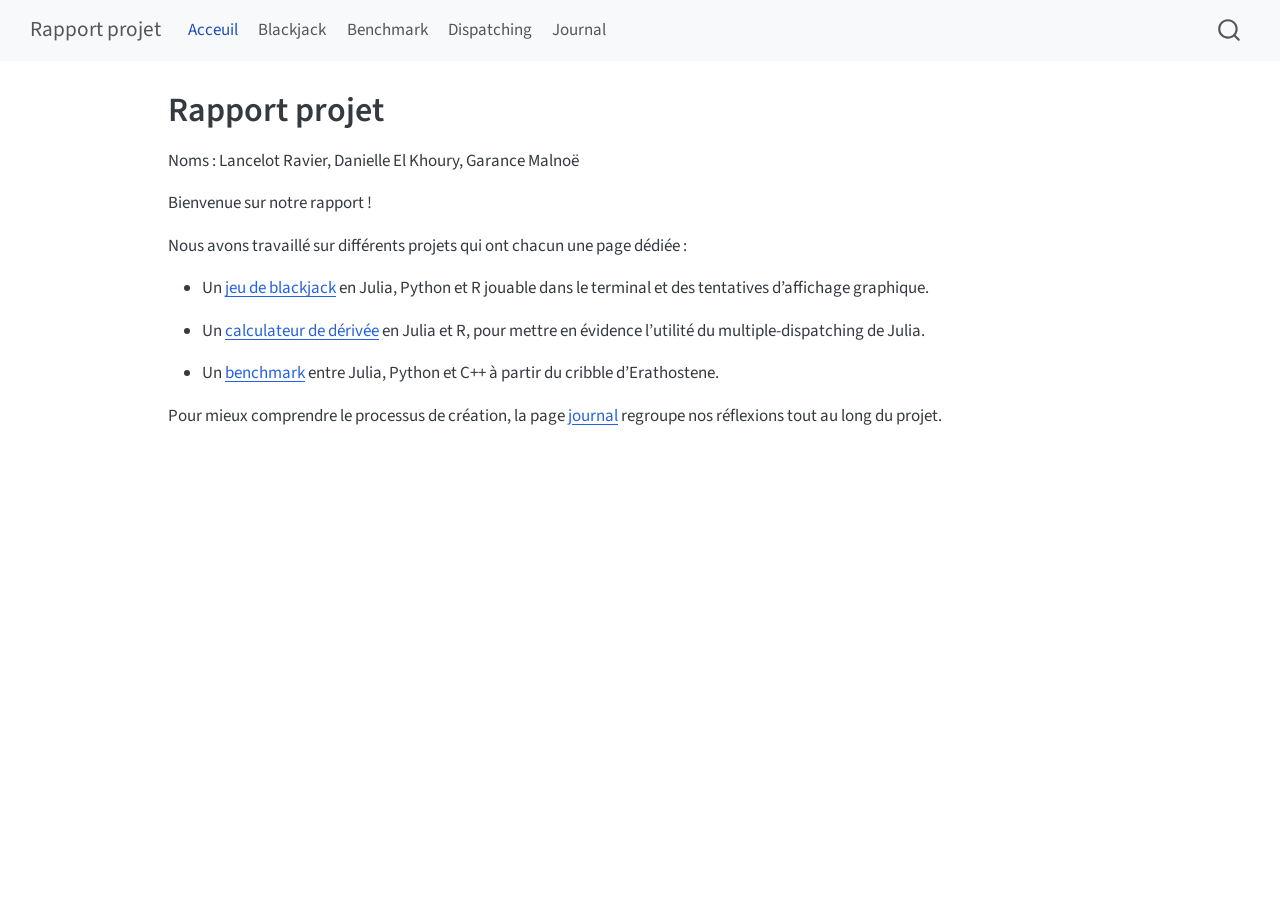
==== src/Rapport/docs/index.html @ 876a1a32 "importation de tout" ====
<!DOCTYPE html>
<html xmlns="http://www.w3.org/1999/xhtml" lang="en" xml:lang="en"><head>

<meta charset="utf-8">
<meta name="generator" content="quarto-1.5.57">

<meta name="viewport" content="width=device-width, initial-scale=1.0, user-scalable=yes">


<title>Rapport projet</title>
<style>
code{white-space: pre-wrap;}
span.smallcaps{font-variant: small-caps;}
div.columns{display: flex; gap: min(4vw, 1.5em);}
div.column{flex: auto; overflow-x: auto;}
div.hanging-indent{margin-left: 1.5em; text-indent: -1.5em;}
ul.task-list{list-style: none;}
ul.task-list li input[type="checkbox"] {
  width: 0.8em;
  margin: 0 0.8em 0.2em -1em; /* quarto-specific, see https://github.com/quarto-dev/quarto-cli/issues/4556 */ 
  vertical-align: middle;
}
</style>


<script src="site_libs/quarto-nav/quarto-nav.js"></script>
<script src="site_libs/quarto-nav/headroom.min.js"></script>
<script src="site_libs/clipboard/clipboard.min.js"></script>
<script src="site_libs/quarto-search/autocomplete.umd.js"></script>
<script src="site_libs/quarto-search/fuse.min.js"></script>
<script src="site_libs/quarto-search/quarto-search.js"></script>
<meta name="quarto:offset" content="./">
<script src="site_libs/quarto-html/quarto.js"></script>
<script src="site_libs/quarto-html/popper.min.js"></script>
<script src="site_libs/quarto-html/tippy.umd.min.js"></script>
<script src="site_libs/quarto-html/anchor.min.js"></script>
<link href="site_libs/quarto-html/tippy.css" rel="stylesheet">
<link href="site_libs/quarto-html/quarto-syntax-highlighting.css" rel="stylesheet" id="quarto-text-highlighting-styles">
<script src="site_libs/bootstrap/bootstrap.min.js"></script>
<link href="site_libs/bootstrap/bootstrap-icons.css" rel="stylesheet">
<link href="site_libs/bootstrap/bootstrap.min.css" rel="stylesheet" id="quarto-bootstrap" data-mode="light">
<script id="quarto-search-options" type="application/json">{
  "location": "navbar",
  "copy-button": false,
  "collapse-after": 3,
  "panel-placement": "end",
  "type": "overlay",
  "limit": 50,
  "keyboard-shortcut": [
    "f",
    "/",
    "s"
  ],
  "show-item-context": false,
  "language": {
    "search-no-results-text": "No results",
    "search-matching-documents-text": "matching documents",
    "search-copy-link-title": "Copy link to search",
    "search-hide-matches-text": "Hide additional matches",
    "search-more-match-text": "more match in this document",
    "search-more-matches-text": "more matches in this document",
    "search-clear-button-title": "Clear",
    "search-text-placeholder": "",
    "search-detached-cancel-button-title": "Cancel",
    "search-submit-button-title": "Submit",
    "search-label": "Search"
  }
}</script>


<link rel="stylesheet" href="styles.css">
</head>

<body class="nav-fixed">

<div id="quarto-search-results"></div>
  <header id="quarto-header" class="headroom fixed-top">
    <nav class="navbar navbar-expand-lg " data-bs-theme="dark">
      <div class="navbar-container container-fluid">
      <div class="navbar-brand-container mx-auto">
    <a class="navbar-brand" href="./index.html">
    <span class="navbar-title">Rapport projet</span>
    </a>
  </div>
            <div id="quarto-search" class="" title="Search"></div>
          <button class="navbar-toggler" type="button" data-bs-toggle="collapse" data-bs-target="#navbarCollapse" aria-controls="navbarCollapse" role="menu" aria-expanded="false" aria-label="Toggle navigation" onclick="if (window.quartoToggleHeadroom) { window.quartoToggleHeadroom(); }">
  <span class="navbar-toggler-icon"></span>
</button>
          <div class="collapse navbar-collapse" id="navbarCollapse">
            <ul class="navbar-nav navbar-nav-scroll me-auto">
  <li class="nav-item">
    <a class="nav-link active" href="./index.html" aria-current="page"> 
<span class="menu-text">Acceuil</span></a>
  </li>  
  <li class="nav-item">
    <a class="nav-link" href="./blackjack.html"> 
<span class="menu-text">Blackjack</span></a>
  </li>  
  <li class="nav-item">
    <a class="nav-link" href="./benchmark.html"> 
<span class="menu-text">Benchmark</span></a>
  </li>  
  <li class="nav-item">
    <a class="nav-link" href="./dispatching.html"> 
<span class="menu-text">Dispatching</span></a>
  </li>  
  <li class="nav-item">
    <a class="nav-link" href="./journal.qmd"> 
<span class="menu-text">Journal</span></a>
  </li>  
</ul>
          </div> <!-- /navcollapse -->
            <div class="quarto-navbar-tools">
</div>
      </div> <!-- /container-fluid -->
    </nav>
</header>
<!-- content -->
<div id="quarto-content" class="quarto-container page-columns page-rows-contents page-layout-article page-navbar">
<!-- sidebar -->
<!-- margin-sidebar -->
    <div id="quarto-margin-sidebar" class="sidebar margin-sidebar zindex-bottom">
        
    </div>
<!-- main -->
<main class="content" id="quarto-document-content">

<header id="title-block-header" class="quarto-title-block default">
<div class="quarto-title">
<h1 class="title">Rapport projet</h1>
</div>



<div class="quarto-title-meta">

    
  
    
  </div>
  


</header>


<p>Noms : Lancelot Ravier, Danielle El Khoury, Garance Malnoë</p>
<p>Bienvenue sur notre rapport !</p>
<p>Nous avons travaillé sur différents projets qui ont chacun une page dédiée :</p>
<ul>
<li><p>Un <a href="./blackjack.html">jeu de blackjack</a> en Julia, Python et R jouable dans le terminal et des tentatives d’affichage graphique.</p></li>
<li><p>Un <a href="./dispatching.html">calculateur de dérivée</a> en Julia et R, pour mettre en évidence l’utilité du multiple-dispatching de Julia.</p></li>
<li><p>Un <a href="./benchmark.html">benchmark</a> entre Julia, Python et C++ à partir du cribble d’Erathostene.</p></li>
</ul>
<p>Pour mieux comprendre le processus de création, la page <a href="journal.qmd">journal</a> regroupe nos réflexions tout au long du projet.</p>



</main> <!-- /main -->
<script id="quarto-html-after-body" type="application/javascript">
window.document.addEventListener("DOMContentLoaded", function (event) {
  const toggleBodyColorMode = (bsSheetEl) => {
    const mode = bsSheetEl.getAttribute("data-mode");
    const bodyEl = window.document.querySelector("body");
    if (mode === "dark") {
      bodyEl.classList.add("quarto-dark");
      bodyEl.classList.remove("quarto-light");
    } else {
      bodyEl.classList.add("quarto-light");
      bodyEl.classList.remove("quarto-dark");
    }
  }
  const toggleBodyColorPrimary = () => {
    const bsSheetEl = window.document.querySelector("link#quarto-bootstrap");
    if (bsSheetEl) {
      toggleBodyColorMode(bsSheetEl);
    }
  }
  toggleBodyColorPrimary();  
  const icon = "";
  const anchorJS = new window.AnchorJS();
  anchorJS.options = {
    placement: 'right',
    icon: icon
  };
  anchorJS.add('.anchored');
  const isCodeAnnotation = (el) => {
    for (const clz of el.classList) {
      if (clz.startsWith('code-annotation-')) {                     
        return true;
      }
    }
    return false;
  }
  const onCopySuccess = function(e) {
    // button target
    const button = e.trigger;
    // don't keep focus
    button.blur();
    // flash "checked"
    button.classList.add('code-copy-button-checked');
    var currentTitle = button.getAttribute("title");
    button.setAttribute("title", "Copied!");
    let tooltip;
    if (window.bootstrap) {
      button.setAttribute("data-bs-toggle", "tooltip");
      button.setAttribute("data-bs-placement", "left");
      button.setAttribute("data-bs-title", "Copied!");
      tooltip = new bootstrap.Tooltip(button, 
        { trigger: "manual", 
          customClass: "code-copy-button-tooltip",
          offset: [0, -8]});
      tooltip.show();    
    }
    setTimeout(function() {
      if (tooltip) {
        tooltip.hide();
        button.removeAttribute("data-bs-title");
        button.removeAttribute("data-bs-toggle");
        button.removeAttribute("data-bs-placement");
      }
      button.setAttribute("title", currentTitle);
      button.classList.remove('code-copy-button-checked');
    }, 1000);
    // clear code selection
    e.clearSelection();
  }
  const getTextToCopy = function(trigger) {
      const codeEl = trigger.previousElementSibling.cloneNode(true);
      for (const childEl of codeEl.children) {
        if (isCodeAnnotation(childEl)) {
          childEl.remove();
        }
      }
      return codeEl.innerText;
  }
  const clipboard = new window.ClipboardJS('.code-copy-button:not([data-in-quarto-modal])', {
    text: getTextToCopy
  });
  clipboard.on('success', onCopySuccess);
  if (window.document.getElementById('quarto-embedded-source-code-modal')) {
    // For code content inside modals, clipBoardJS needs to be initialized with a container option
    // TODO: Check when it could be a function (https://github.com/zenorocha/clipboard.js/issues/860)
    const clipboardModal = new window.ClipboardJS('.code-copy-button[data-in-quarto-modal]', {
      text: getTextToCopy,
      container: window.document.getElementById('quarto-embedded-source-code-modal')
    });
    clipboardModal.on('success', onCopySuccess);
  }
    var localhostRegex = new RegExp(/^(?:http|https):\/\/localhost\:?[0-9]*\//);
    var mailtoRegex = new RegExp(/^mailto:/);
      var filterRegex = new RegExp('/' + window.location.host + '/');
    var isInternal = (href) => {
        return filterRegex.test(href) || localhostRegex.test(href) || mailtoRegex.test(href);
    }
    // Inspect non-navigation links and adorn them if external
 	var links = window.document.querySelectorAll('a[href]:not(.nav-link):not(.navbar-brand):not(.toc-action):not(.sidebar-link):not(.sidebar-item-toggle):not(.pagination-link):not(.no-external):not([aria-hidden]):not(.dropdown-item):not(.quarto-navigation-tool):not(.about-link)');
    for (var i=0; i<links.length; i++) {
      const link = links[i];
      if (!isInternal(link.href)) {
        // undo the damage that might have been done by quarto-nav.js in the case of
        // links that we want to consider external
        if (link.dataset.originalHref !== undefined) {
          link.href = link.dataset.originalHref;
        }
      }
    }
  function tippyHover(el, contentFn, onTriggerFn, onUntriggerFn) {
    const config = {
      allowHTML: true,
      maxWidth: 500,
      delay: 100,
      arrow: false,
      appendTo: function(el) {
          return el.parentElement;
      },
      interactive: true,
      interactiveBorder: 10,
      theme: 'quarto',
      placement: 'bottom-start',
    };
    if (contentFn) {
      config.content = contentFn;
    }
    if (onTriggerFn) {
      config.onTrigger = onTriggerFn;
    }
    if (onUntriggerFn) {
      config.onUntrigger = onUntriggerFn;
    }
    window.tippy(el, config); 
  }
  const noterefs = window.document.querySelectorAll('a[role="doc-noteref"]');
  for (var i=0; i<noterefs.length; i++) {
    const ref = noterefs[i];
    tippyHover(ref, function() {
      // use id or data attribute instead here
      let href = ref.getAttribute('data-footnote-href') || ref.getAttribute('href');
      try { href = new URL(href).hash; } catch {}
      const id = href.replace(/^#\/?/, "");
      const note = window.document.getElementById(id);
      if (note) {
        return note.innerHTML;
      } else {
        return "";
      }
    });
  }
  const xrefs = window.document.querySelectorAll('a.quarto-xref');
  const processXRef = (id, note) => {
    // Strip column container classes
    const stripColumnClz = (el) => {
      el.classList.remove("page-full", "page-columns");
      if (el.children) {
        for (const child of el.children) {
          stripColumnClz(child);
        }
      }
    }
    stripColumnClz(note)
    if (id === null || id.startsWith('sec-')) {
      // Special case sections, only their first couple elements
      const container = document.createElement("div");
      if (note.children && note.children.length > 2) {
        container.appendChild(note.children[0].cloneNode(true));
        for (let i = 1; i < note.children.length; i++) {
          const child = note.children[i];
          if (child.tagName === "P" && child.innerText === "") {
            continue;
          } else {
            container.appendChild(child.cloneNode(true));
            break;
          }
        }
        if (window.Quarto?.typesetMath) {
          window.Quarto.typesetMath(container);
        }
        return container.innerHTML
      } else {
        if (window.Quarto?.typesetMath) {
          window.Quarto.typesetMath(note);
        }
        return note.innerHTML;
      }
    } else {
      // Remove any anchor links if they are present
      const anchorLink = note.querySelector('a.anchorjs-link');
      if (anchorLink) {
        anchorLink.remove();
      }
      if (window.Quarto?.typesetMath) {
        window.Quarto.typesetMath(note);
      }
      // TODO in 1.5, we should make sure this works without a callout special case
      if (note.classList.contains("callout")) {
        return note.outerHTML;
      } else {
        return note.innerHTML;
      }
    }
  }
  for (var i=0; i<xrefs.length; i++) {
    const xref = xrefs[i];
    tippyHover(xref, undefined, function(instance) {
      instance.disable();
      let url = xref.getAttribute('href');
      let hash = undefined; 
      if (url.startsWith('#')) {
        hash = url;
      } else {
        try { hash = new URL(url).hash; } catch {}
      }
      if (hash) {
        const id = hash.replace(/^#\/?/, "");
        const note = window.document.getElementById(id);
        if (note !== null) {
          try {
            const html = processXRef(id, note.cloneNode(true));
            instance.setContent(html);
          } finally {
            instance.enable();
            instance.show();
          }
        } else {
          // See if we can fetch this
          fetch(url.split('#')[0])
          .then(res => res.text())
          .then(html => {
            const parser = new DOMParser();
            const htmlDoc = parser.parseFromString(html, "text/html");
            const note = htmlDoc.getElementById(id);
            if (note !== null) {
              const html = processXRef(id, note);
              instance.setContent(html);
            } 
          }).finally(() => {
            instance.enable();
            instance.show();
          });
        }
      } else {
        // See if we can fetch a full url (with no hash to target)
        // This is a special case and we should probably do some content thinning / targeting
        fetch(url)
        .then(res => res.text())
        .then(html => {
          const parser = new DOMParser();
          const htmlDoc = parser.parseFromString(html, "text/html");
          const note = htmlDoc.querySelector('main.content');
          if (note !== null) {
            // This should only happen for chapter cross references
            // (since there is no id in the URL)
            // remove the first header
            if (note.children.length > 0 && note.children[0].tagName === "HEADER") {
              note.children[0].remove();
            }
            const html = processXRef(null, note);
            instance.setContent(html);
          } 
        }).finally(() => {
          instance.enable();
          instance.show();
        });
      }
    }, function(instance) {
    });
  }
      let selectedAnnoteEl;
      const selectorForAnnotation = ( cell, annotation) => {
        let cellAttr = 'data-code-cell="' + cell + '"';
        let lineAttr = 'data-code-annotation="' +  annotation + '"';
        const selector = 'span[' + cellAttr + '][' + lineAttr + ']';
        return selector;
      }
      const selectCodeLines = (annoteEl) => {
        const doc = window.document;
        const targetCell = annoteEl.getAttribute("data-target-cell");
        const targetAnnotation = annoteEl.getAttribute("data-target-annotation");
        const annoteSpan = window.document.querySelector(selectorForAnnotation(targetCell, targetAnnotation));
        const lines = annoteSpan.getAttribute("data-code-lines").split(",");
        const lineIds = lines.map((line) => {
          return targetCell + "-" + line;
        })
        let top = null;
        let height = null;
        let parent = null;
        if (lineIds.length > 0) {
            //compute the position of the single el (top and bottom and make a div)
            const el = window.document.getElementById(lineIds[0]);
            top = el.offsetTop;
            height = el.offsetHeight;
            parent = el.parentElement.parentElement;
          if (lineIds.length > 1) {
            const lastEl = window.document.getElementById(lineIds[lineIds.length - 1]);
            const bottom = lastEl.offsetTop + lastEl.offsetHeight;
            height = bottom - top;
          }
          if (top !== null && height !== null && parent !== null) {
            // cook up a div (if necessary) and position it 
            let div = window.document.getElementById("code-annotation-line-highlight");
            if (div === null) {
              div = window.document.createElement("div");
              div.setAttribute("id", "code-annotation-line-highlight");
              div.style.position = 'absolute';
              parent.appendChild(div);
            }
            div.style.top = top - 2 + "px";
            div.style.height = height + 4 + "px";
            div.style.left = 0;
            let gutterDiv = window.document.getElementById("code-annotation-line-highlight-gutter");
            if (gutterDiv === null) {
              gutterDiv = window.document.createElement("div");
              gutterDiv.setAttribute("id", "code-annotation-line-highlight-gutter");
              gutterDiv.style.position = 'absolute';
              const codeCell = window.document.getElementById(targetCell);
              const gutter = codeCell.querySelector('.code-annotation-gutter');
              gutter.appendChild(gutterDiv);
            }
            gutterDiv.style.top = top - 2 + "px";
            gutterDiv.style.height = height + 4 + "px";
          }
          selectedAnnoteEl = annoteEl;
        }
      };
      const unselectCodeLines = () => {
        const elementsIds = ["code-annotation-line-highlight", "code-annotation-line-highlight-gutter"];
        elementsIds.forEach((elId) => {
          const div = window.document.getElementById(elId);
          if (div) {
            div.remove();
          }
        });
        selectedAnnoteEl = undefined;
      };
        // Handle positioning of the toggle
    window.addEventListener(
      "resize",
      throttle(() => {
        elRect = undefined;
        if (selectedAnnoteEl) {
          selectCodeLines(selectedAnnoteEl);
        }
      }, 10)
    );
    function throttle(fn, ms) {
    let throttle = false;
    let timer;
      return (...args) => {
        if(!throttle) { // first call gets through
            fn.apply(this, args);
            throttle = true;
        } else { // all the others get throttled
            if(timer) clearTimeout(timer); // cancel #2
            timer = setTimeout(() => {
              fn.apply(this, args);
              timer = throttle = false;
            }, ms);
        }
      };
    }
      // Attach click handler to the DT
      const annoteDls = window.document.querySelectorAll('dt[data-target-cell]');
      for (const annoteDlNode of annoteDls) {
        annoteDlNode.addEventListener('click', (event) => {
          const clickedEl = event.target;
          if (clickedEl !== selectedAnnoteEl) {
            unselectCodeLines();
            const activeEl = window.document.querySelector('dt[data-target-cell].code-annotation-active');
            if (activeEl) {
              activeEl.classList.remove('code-annotation-active');
            }
            selectCodeLines(clickedEl);
            clickedEl.classList.add('code-annotation-active');
          } else {
            // Unselect the line
            unselectCodeLines();
            clickedEl.classList.remove('code-annotation-active');
          }
        });
      }
  const findCites = (el) => {
    const parentEl = el.parentElement;
    if (parentEl) {
      const cites = parentEl.dataset.cites;
      if (cites) {
        return {
          el,
          cites: cites.split(' ')
        };
      } else {
        return findCites(el.parentElement)
      }
    } else {
      return undefined;
    }
  };
  var bibliorefs = window.document.querySelectorAll('a[role="doc-biblioref"]');
  for (var i=0; i<bibliorefs.length; i++) {
    const ref = bibliorefs[i];
    const citeInfo = findCites(ref);
    if (citeInfo) {
      tippyHover(citeInfo.el, function() {
        var popup = window.document.createElement('div');
        citeInfo.cites.forEach(function(cite) {
          var citeDiv = window.document.createElement('div');
          citeDiv.classList.add('hanging-indent');
          citeDiv.classList.add('csl-entry');
          var biblioDiv = window.document.getElementById('ref-' + cite);
          if (biblioDiv) {
            citeDiv.innerHTML = biblioDiv.innerHTML;
          }
          popup.appendChild(citeDiv);
        });
        return popup.innerHTML;
      });
    }
  }
});
</script>
</div> <!-- /content -->




</body></html>
---- src/Rapport/docs/site_libs/quarto-html/tippy.css ----
.tippy-box[data-animation=fade][data-state=hidden]{opacity:0}[data-tippy-root]{max-width:calc(100vw - 10px)}.tippy-box{position:relative;background-color:#333;color:#fff;border-radius:4px;font-size:14px;line-height:1.4;white-space:normal;outline:0;transition-property:transform,visibility,opacity}.tippy-box[data-placement^=top]>.tippy-arrow{bottom:0}.tippy-box[data-placement^=top]>.tippy-arrow:before{bottom:-7px;left:0;border-width:8px 8px 0;border-top-color:initial;transform-origin:center top}.tippy-box[data-placement^=bottom]>.tippy-arrow{top:0}.tippy-box[data-placement^=bottom]>.tippy-arrow:before{top:-7px;left:0;border-width:0 8px 8px;border-bottom-color:initial;transform-origin:center bottom}.tippy-box[data-placement^=left]>.tippy-arrow{right:0}.tippy-box[data-placement^=left]>.tippy-arrow:before{border-width:8px 0 8px 8px;border-left-color:initial;right:-7px;transform-origin:center left}.tippy-box[data-placement^=right]>.tippy-arrow{left:0}.tippy-box[data-placement^=right]>.tippy-arrow:before{left:-7px;border-width:8px 8px 8px 0;border-right-color:initial;transform-origin:center right}.tippy-box[data-inertia][data-state=visible]{transition-timing-function:cubic-bezier(.54,1.5,.38,1.11)}.tippy-arrow{width:16px;height:16px;color:#333}.tippy-arrow:before{content:"";position:absolute;border-color:transparent;border-style:solid}.tippy-content{position:relative;padding:5px 9px;z-index:1}
---- src/Rapport/docs/site_libs/quarto-html/quarto-syntax-highlighting.css ----
/* quarto syntax highlight colors */
:root {
  --quarto-hl-ot-color: #003B4F;
  --quarto-hl-at-color: #657422;
  --quarto-hl-ss-color: #20794D;
  --quarto-hl-an-color: #5E5E5E;
  --quarto-hl-fu-color: #4758AB;
  --quarto-hl-st-color: #20794D;
  --quarto-hl-cf-color: #003B4F;
  --quarto-hl-op-color: #5E5E5E;
  --quarto-hl-er-color: #AD0000;
  --quarto-hl-bn-color: #AD0000;
  --quarto-hl-al-color: #AD0000;
  --quarto-hl-va-color: #111111;
  --quarto-hl-bu-color: inherit;
  --quarto-hl-ex-color: inherit;
  --quarto-hl-pp-color: #AD0000;
  --quarto-hl-in-color: #5E5E5E;
  --quarto-hl-vs-color: #20794D;
  --quarto-hl-wa-color: #5E5E5E;
  --quarto-hl-do-color: #5E5E5E;
  --quarto-hl-im-color: #00769E;
  --quarto-hl-ch-color: #20794D;
  --quarto-hl-dt-color: #AD0000;
  --quarto-hl-fl-color: #AD0000;
  --quarto-hl-co-color: #5E5E5E;
  --quarto-hl-cv-color: #5E5E5E;
  --quarto-hl-cn-color: #8f5902;
  --quarto-hl-sc-color: #5E5E5E;
  --quarto-hl-dv-color: #AD0000;
  --quarto-hl-kw-color: #003B4F;
}

/* other quarto variables */
:root {
  --quarto-font-monospace: SFMono-Regular, Menlo, Monaco, Consolas, "Liberation Mono", "Courier New", monospace;
}

pre > code.sourceCode > span {
  color: #003B4F;
}

code span {
  color: #003B4F;
}

code.sourceCode > span {
  color: #003B4F;
}

div.sourceCode,
div.sourceCode pre.sourceCode {
  color: #003B4F;
}

code span.ot {
  color: #003B4F;
  font-style: inherit;
}

code span.at {
  color: #657422;
  font-style: inherit;
}

code span.ss {
  color: #20794D;
  font-style: inherit;
}

code span.an {
  color: #5E5E5E;
  font-style: inherit;
}

code span.fu {
  color: #4758AB;
  font-style: inherit;
}

code span.st {
  color: #20794D;
  font-style: inherit;
}

code span.cf {
  color: #003B4F;
  font-weight: bold;
  font-style: inherit;
}

code span.op {
  color: #5E5E5E;
  font-style: inherit;
}

code span.er {
  color: #AD0000;
  font-style: inherit;
}

code span.bn {
  color: #AD0000;
  font-style: inherit;
}

code span.al {
  color: #AD0000;
  font-style: inherit;
}

code span.va {
  color: #111111;
  font-style: inherit;
}

code span.bu {
  font-style: inherit;
}

code span.ex {
  font-style: inherit;
}

code span.pp {
  color: #AD0000;
  font-style: inherit;
}

code span.in {
  color: #5E5E5E;
  font-style: inherit;
}

code span.vs {
  color: #20794D;
  font-style: inherit;
}

code span.wa {
  color: #5E5E5E;
  font-style: italic;
}

code span.do {
  color: #5E5E5E;
  font-style: italic;
}

code span.im {
  color: #00769E;
  font-style: inherit;
}

code span.ch {
  color: #20794D;
  font-style: inherit;
}

code span.dt {
  color: #AD0000;
  font-style: inherit;
}

code span.fl {
  color: #AD0000;
  font-style: inherit;
}

code span.co {
  color: #5E5E5E;
  font-style: inherit;
}

code span.cv {
  color: #5E5E5E;
  font-style: italic;
}

code span.cn {
  color: #8f5902;
  font-style: inherit;
}

code span.sc {
  color: #5E5E5E;
  font-style: inherit;
}

code span.dv {
  color: #AD0000;
  font-style: inherit;
}

code span.kw {
  color: #003B4F;
  font-weight: bold;
  font-style: inherit;
}

.prevent-inlining {
  content: "</";
}

/*# sourceMappingURL=debc5d5d77c3f9108843748ff7464032.css.map */
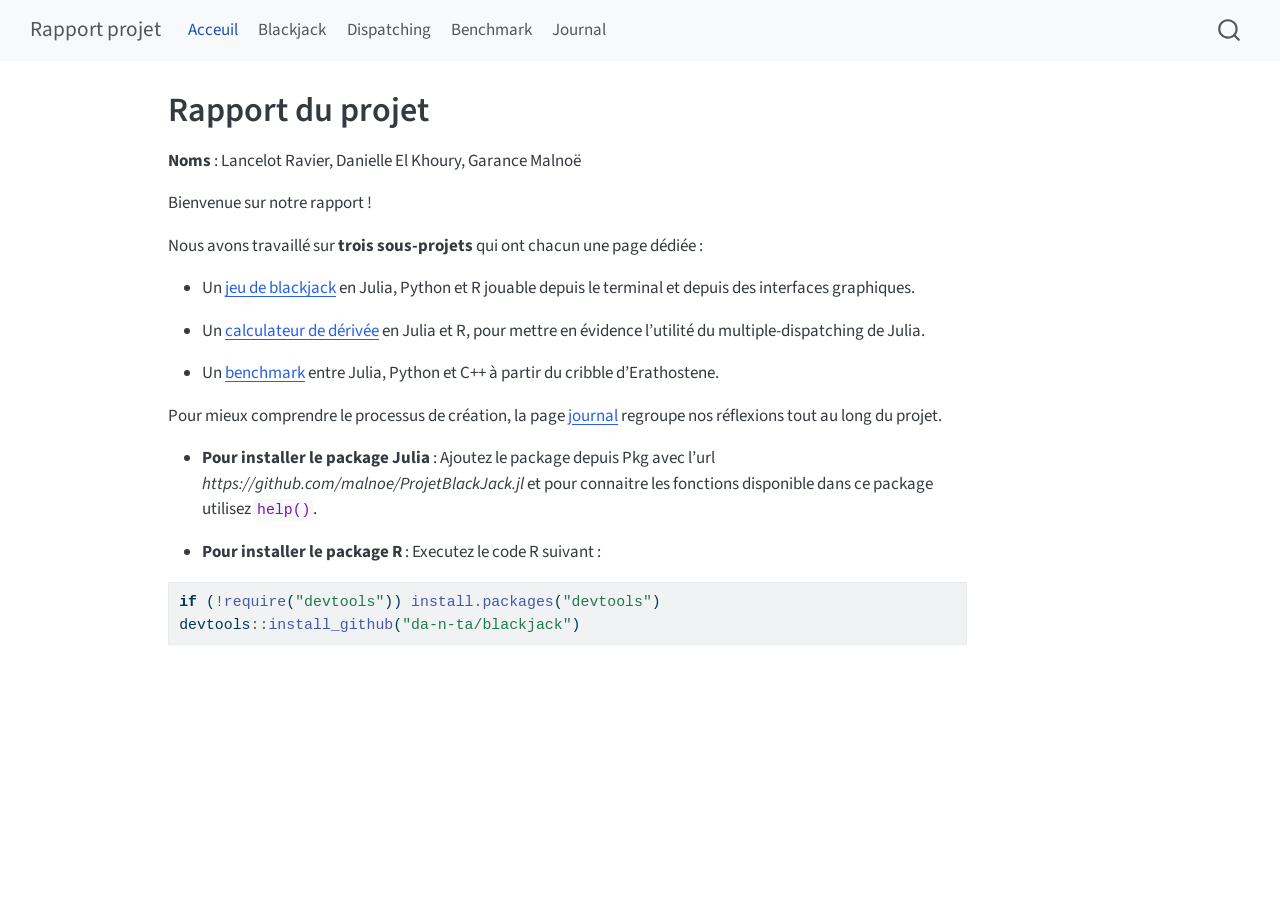
==== commit 84399a04: "maj rapport mise en forme + changement sur notebook" ====
--- a/src/Rapport/docs/index.html
+++ b/src/Rapport/docs/index.html
@@ -2,12 +2,12 @@
 <html xmlns="http://www.w3.org/1999/xhtml" lang="en" xml:lang="en"><head>
 
 <meta charset="utf-8">
-<meta name="generator" content="quarto-1.5.57">
+<meta name="generator" content="quarto-1.6.39">
 
 <meta name="viewport" content="width=device-width, initial-scale=1.0, user-scalable=yes">
 
 
-<title>Rapport projet</title>
+<title>Rapport du projet – Rapport projet</title>
 <style>
 code{white-space: pre-wrap;}
 span.smallcaps{font-variant: small-caps;}
@@ -20,6 +20,40 @@
   margin: 0 0.8em 0.2em -1em; /* quarto-specific, see https://github.com/quarto-dev/quarto-cli/issues/4556 */ 
   vertical-align: middle;
 }
+/* CSS for syntax highlighting */
+pre > code.sourceCode { white-space: pre; position: relative; }
+pre > code.sourceCode > span { line-height: 1.25; }
+pre > code.sourceCode > span:empty { height: 1.2em; }
+.sourceCode { overflow: visible; }
+code.sourceCode > span { color: inherit; text-decoration: inherit; }
+div.sourceCode { margin: 1em 0; }
+pre.sourceCode { margin: 0; }
+@media screen {
+div.sourceCode { overflow: auto; }
+}
+@media print {
+pre > code.sourceCode { white-space: pre-wrap; }
+pre > code.sourceCode > span { display: inline-block; text-indent: -5em; padding-left: 5em; }
+}
+pre.numberSource code
+  { counter-reset: source-line 0; }
+pre.numberSource code > span
+  { position: relative; left: -4em; counter-increment: source-line; }
+pre.numberSource code > span > a:first-child::before
+  { content: counter(source-line);
+    position: relative; left: -1em; text-align: right; vertical-align: baseline;
+    border: none; display: inline-block;
+    -webkit-touch-callout: none; -webkit-user-select: none;
+    -khtml-user-select: none; -moz-user-select: none;
+    -ms-user-select: none; user-select: none;
+    padding: 0 4px; width: 4em;
+  }
+pre.numberSource { margin-left: 3em;  padding-left: 4px; }
+div.sourceCode
+  {   }
+@media screen {
+pre > code.sourceCode > span > a:first-child::before { text-decoration: underline; }
+}
 </style>
 
 
@@ -35,10 +69,10 @@
 <script src="site_libs/quarto-html/tippy.umd.min.js"></script>
 <script src="site_libs/quarto-html/anchor.min.js"></script>
 <link href="site_libs/quarto-html/tippy.css" rel="stylesheet">
-<link href="site_libs/quarto-html/quarto-syntax-highlighting.css" rel="stylesheet" id="quarto-text-highlighting-styles">
+<link href="site_libs/quarto-html/quarto-syntax-highlighting-e26003cea8cd680ca0c55a263523d882.css" rel="stylesheet" id="quarto-text-highlighting-styles">
 <script src="site_libs/bootstrap/bootstrap.min.js"></script>
 <link href="site_libs/bootstrap/bootstrap-icons.css" rel="stylesheet">
-<link href="site_libs/bootstrap/bootstrap.min.css" rel="stylesheet" id="quarto-bootstrap" data-mode="light">
+<link href="site_libs/bootstrap/bootstrap-ddd961a2510921635943dfbbd19534c4.min.css" rel="stylesheet" append-hash="true" id="quarto-bootstrap" data-mode="light">
 <script id="quarto-search-options" type="application/json">{
   "location": "navbar",
   "copy-button": false,
@@ -97,15 +131,15 @@
 <span class="menu-text">Blackjack</span></a>
   </li>  
   <li class="nav-item">
+    <a class="nav-link" href="./dispatching.html"> 
+<span class="menu-text">Dispatching</span></a>
+  </li>  
+  <li class="nav-item">
     <a class="nav-link" href="./benchmark.html"> 
 <span class="menu-text">Benchmark</span></a>
   </li>  
   <li class="nav-item">
-    <a class="nav-link" href="./dispatching.html"> 
-<span class="menu-text">Dispatching</span></a>
-  </li>  
-  <li class="nav-item">
-    <a class="nav-link" href="./journal.qmd"> 
+    <a class="nav-link" href="./Journal.html"> 
 <span class="menu-text">Journal</span></a>
   </li>  
 </ul>
@@ -127,7 +161,7 @@
 
 <header id="title-block-header" class="quarto-title-block default">
 <div class="quarto-title">
-<h1 class="title">Rapport projet</h1>
+<h1 class="title">Rapport du projet</h1>
 </div>
 
 
@@ -144,15 +178,21 @@
 </header>
 
 
-<p>Noms : Lancelot Ravier, Danielle El Khoury, Garance Malnoë</p>
+<p><strong>Noms</strong> : Lancelot Ravier, Danielle El Khoury, Garance Malnoë</p>
 <p>Bienvenue sur notre rapport !</p>
-<p>Nous avons travaillé sur différents projets qui ont chacun une page dédiée :</p>
+<p>Nous avons travaillé sur <strong>trois sous-projets</strong> qui ont chacun une page dédiée :</p>
 <ul>
-<li><p>Un <a href="./blackjack.html">jeu de blackjack</a> en Julia, Python et R jouable dans le terminal et des tentatives d’affichage graphique.</p></li>
+<li><p>Un <a href="./blackjack.html">jeu de blackjack</a> en Julia, Python et R jouable depuis le terminal et depuis des interfaces graphiques.</p></li>
 <li><p>Un <a href="./dispatching.html">calculateur de dérivée</a> en Julia et R, pour mettre en évidence l’utilité du multiple-dispatching de Julia.</p></li>
 <li><p>Un <a href="./benchmark.html">benchmark</a> entre Julia, Python et C++ à partir du cribble d’Erathostene.</p></li>
 </ul>
-<p>Pour mieux comprendre le processus de création, la page <a href="journal.qmd">journal</a> regroupe nos réflexions tout au long du projet.</p>
+<p>Pour mieux comprendre le processus de création, la page <a href="./Journal.html">journal</a> regroupe nos réflexions tout au long du projet.</p>
+<ul>
+<li><p><strong>Pour installer le package Julia</strong> : Ajoutez le package depuis Pkg avec l’url <em>https://github.com/malnoe/ProjetBlackJack.jl</em> et pour connaitre les fonctions disponible dans ce package utilisez <code>help()</code>.</p></li>
+<li><p><strong>Pour installer le package R</strong> : Executez le code R suivant :</p></li>
+</ul>
+<div class="sourceCode" id="cb1"><pre class="sourceCode r code-with-copy"><code class="sourceCode r"><span id="cb1-1"><a href="#cb1-1" aria-hidden="true" tabindex="-1"></a><span class="cf">if</span> (<span class="sc">!</span><span class="fu">require</span>(<span class="st">"devtools"</span>)) <span class="fu">install.packages</span>(<span class="st">"devtools"</span>)</span>
+<span id="cb1-2"><a href="#cb1-2" aria-hidden="true" tabindex="-1"></a>devtools<span class="sc">::</span><span class="fu">install_github</span>(<span class="st">"da-n-ta/blackjack"</span>)</span></code><button title="Copy to Clipboard" class="code-copy-button"><i class="bi"></i></button></pre></div>
 
 
 
@@ -239,8 +279,6 @@
   });
   clipboard.on('success', onCopySuccess);
   if (window.document.getElementById('quarto-embedded-source-code-modal')) {
-    // For code content inside modals, clipBoardJS needs to be initialized with a container option
-    // TODO: Check when it could be a function (https://github.com/zenorocha/clipboard.js/issues/860)
     const clipboardModal = new window.ClipboardJS('.code-copy-button[data-in-quarto-modal]', {
       text: getTextToCopy,
       container: window.document.getElementById('quarto-embedded-source-code-modal')
@@ -351,7 +389,6 @@
       if (window.Quarto?.typesetMath) {
         window.Quarto.typesetMath(note);
       }
-      // TODO in 1.5, we should make sure this works without a callout special case
       if (note.classList.contains("callout")) {
         return note.outerHTML;
       } else {
--- a/src/Rapport/docs/site_libs/quarto-html/quarto-syntax-highlighting-e26003cea8cd680ca0c55a263523d882.css
+++ b/src/Rapport/docs/site_libs/quarto-html/quarto-syntax-highlighting-e26003cea8cd680ca0c55a263523d882.css
@@ -0,0 +1,205 @@
+/* quarto syntax highlight colors */
+:root {
+  --quarto-hl-ot-color: #003B4F;
+  --quarto-hl-at-color: #657422;
+  --quarto-hl-ss-color: #20794D;
+  --quarto-hl-an-color: #5E5E5E;
+  --quarto-hl-fu-color: #4758AB;
+  --quarto-hl-st-color: #20794D;
+  --quarto-hl-cf-color: #003B4F;
+  --quarto-hl-op-color: #5E5E5E;
+  --quarto-hl-er-color: #AD0000;
+  --quarto-hl-bn-color: #AD0000;
+  --quarto-hl-al-color: #AD0000;
+  --quarto-hl-va-color: #111111;
+  --quarto-hl-bu-color: inherit;
+  --quarto-hl-ex-color: inherit;
+  --quarto-hl-pp-color: #AD0000;
+  --quarto-hl-in-color: #5E5E5E;
+  --quarto-hl-vs-color: #20794D;
+  --quarto-hl-wa-color: #5E5E5E;
+  --quarto-hl-do-color: #5E5E5E;
+  --quarto-hl-im-color: #00769E;
+  --quarto-hl-ch-color: #20794D;
+  --quarto-hl-dt-color: #AD0000;
+  --quarto-hl-fl-color: #AD0000;
+  --quarto-hl-co-color: #5E5E5E;
+  --quarto-hl-cv-color: #5E5E5E;
+  --quarto-hl-cn-color: #8f5902;
+  --quarto-hl-sc-color: #5E5E5E;
+  --quarto-hl-dv-color: #AD0000;
+  --quarto-hl-kw-color: #003B4F;
+}
+
+/* other quarto variables */
+:root {
+  --quarto-font-monospace: SFMono-Regular, Menlo, Monaco, Consolas, "Liberation Mono", "Courier New", monospace;
+}
+
+pre > code.sourceCode > span {
+  color: #003B4F;
+}
+
+code span {
+  color: #003B4F;
+}
+
+code.sourceCode > span {
+  color: #003B4F;
+}
+
+div.sourceCode,
+div.sourceCode pre.sourceCode {
+  color: #003B4F;
+}
+
+code span.ot {
+  color: #003B4F;
+  font-style: inherit;
+}
+
+code span.at {
+  color: #657422;
+  font-style: inherit;
+}
+
+code span.ss {
+  color: #20794D;
+  font-style: inherit;
+}
+
+code span.an {
+  color: #5E5E5E;
+  font-style: inherit;
+}
+
+code span.fu {
+  color: #4758AB;
+  font-style: inherit;
+}
+
+code span.st {
+  color: #20794D;
+  font-style: inherit;
+}
+
+code span.cf {
+  color: #003B4F;
+  font-weight: bold;
+  font-style: inherit;
+}
+
+code span.op {
+  color: #5E5E5E;
+  font-style: inherit;
+}
+
+code span.er {
+  color: #AD0000;
+  font-style: inherit;
+}
+
+code span.bn {
+  color: #AD0000;
+  font-style: inherit;
+}
+
+code span.al {
+  color: #AD0000;
+  font-style: inherit;
+}
+
+code span.va {
+  color: #111111;
+  font-style: inherit;
+}
+
+code span.bu {
+  font-style: inherit;
+}
+
+code span.ex {
+  font-style: inherit;
+}
+
+code span.pp {
+  color: #AD0000;
+  font-style: inherit;
+}
+
+code span.in {
+  color: #5E5E5E;
+  font-style: inherit;
+}
+
+code span.vs {
+  color: #20794D;
+  font-style: inherit;
+}
+
+code span.wa {
+  color: #5E5E5E;
+  font-style: italic;
+}
+
+code span.do {
+  color: #5E5E5E;
+  font-style: italic;
+}
+
+code span.im {
+  color: #00769E;
+  font-style: inherit;
+}
+
+code span.ch {
+  color: #20794D;
+  font-style: inherit;
+}
+
+code span.dt {
+  color: #AD0000;
+  font-style: inherit;
+}
+
+code span.fl {
+  color: #AD0000;
+  font-style: inherit;
+}
+
+code span.co {
+  color: #5E5E5E;
+  font-style: inherit;
+}
+
+code span.cv {
+  color: #5E5E5E;
+  font-style: italic;
+}
+
+code span.cn {
+  color: #8f5902;
+  font-style: inherit;
+}
+
+code span.sc {
+  color: #5E5E5E;
+  font-style: inherit;
+}
+
+code span.dv {
+  color: #AD0000;
+  font-style: inherit;
+}
+
+code span.kw {
+  color: #003B4F;
+  font-weight: bold;
+  font-style: inherit;
+}
+
+.prevent-inlining {
+  content: "</";
+}
+
+/*# sourceMappingURL=e90e9ab646ea9b1aaa61e089606e0f97.css.map */
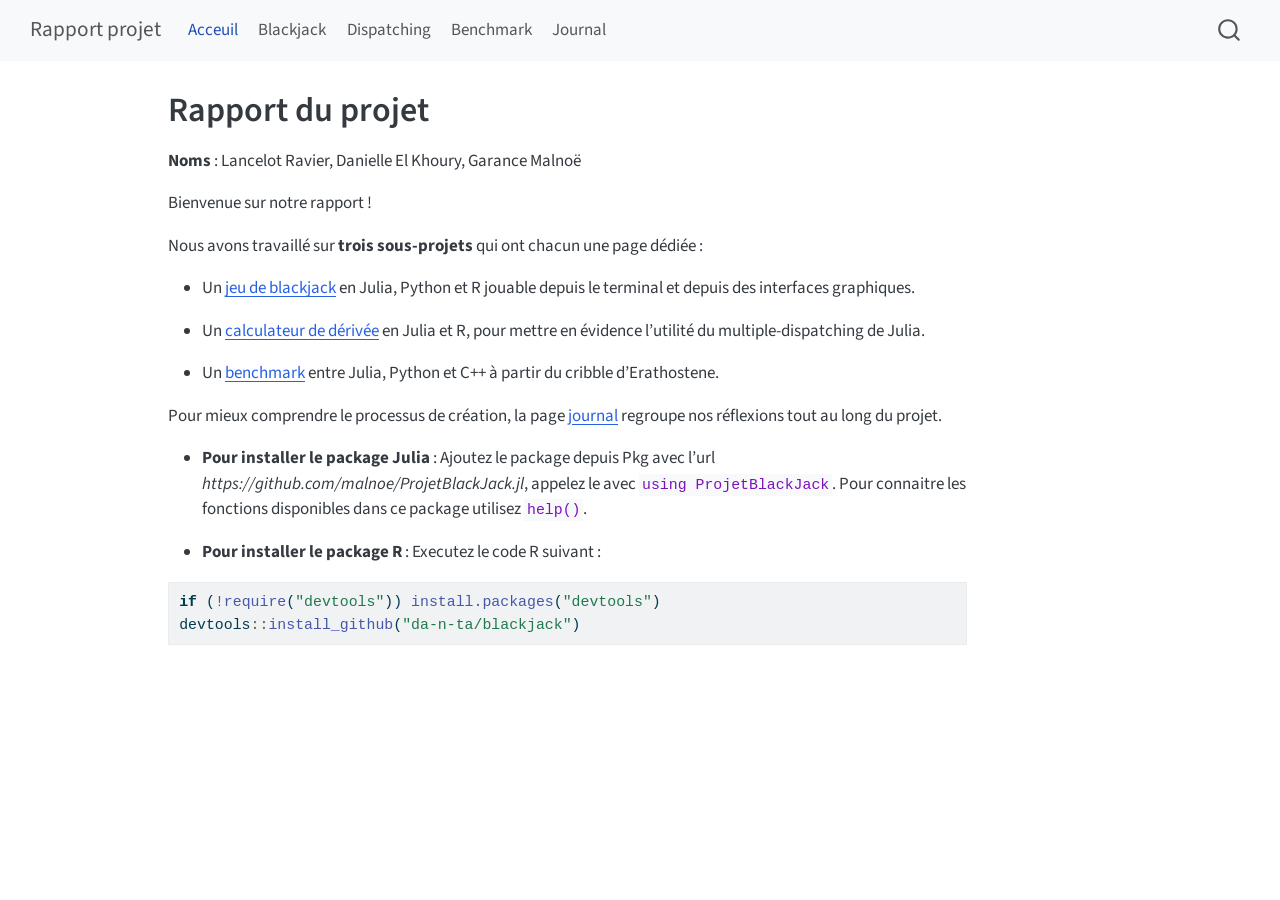
==== commit a7110eb9: "version finale du rapport" ====
--- a/src/Rapport/docs/index.html
+++ b/src/Rapport/docs/index.html
@@ -188,7 +188,7 @@
 </ul>
 <p>Pour mieux comprendre le processus de création, la page <a href="./Journal.html">journal</a> regroupe nos réflexions tout au long du projet.</p>
 <ul>
-<li><p><strong>Pour installer le package Julia</strong> : Ajoutez le package depuis Pkg avec l’url <em>https://github.com/malnoe/ProjetBlackJack.jl</em> et pour connaitre les fonctions disponible dans ce package utilisez <code>help()</code>.</p></li>
+<li><p><strong>Pour installer le package Julia</strong> : Ajoutez le package depuis Pkg avec l’url <em>https://github.com/malnoe/ProjetBlackJack.jl</em>, appelez le avec <code>using ProjetBlackJack</code>. Pour connaitre les fonctions disponibles dans ce package utilisez <code>help()</code>.</p></li>
 <li><p><strong>Pour installer le package R</strong> : Executez le code R suivant :</p></li>
 </ul>
 <div class="sourceCode" id="cb1"><pre class="sourceCode r code-with-copy"><code class="sourceCode r"><span id="cb1-1"><a href="#cb1-1" aria-hidden="true" tabindex="-1"></a><span class="cf">if</span> (<span class="sc">!</span><span class="fu">require</span>(<span class="st">"devtools"</span>)) <span class="fu">install.packages</span>(<span class="st">"devtools"</span>)</span>
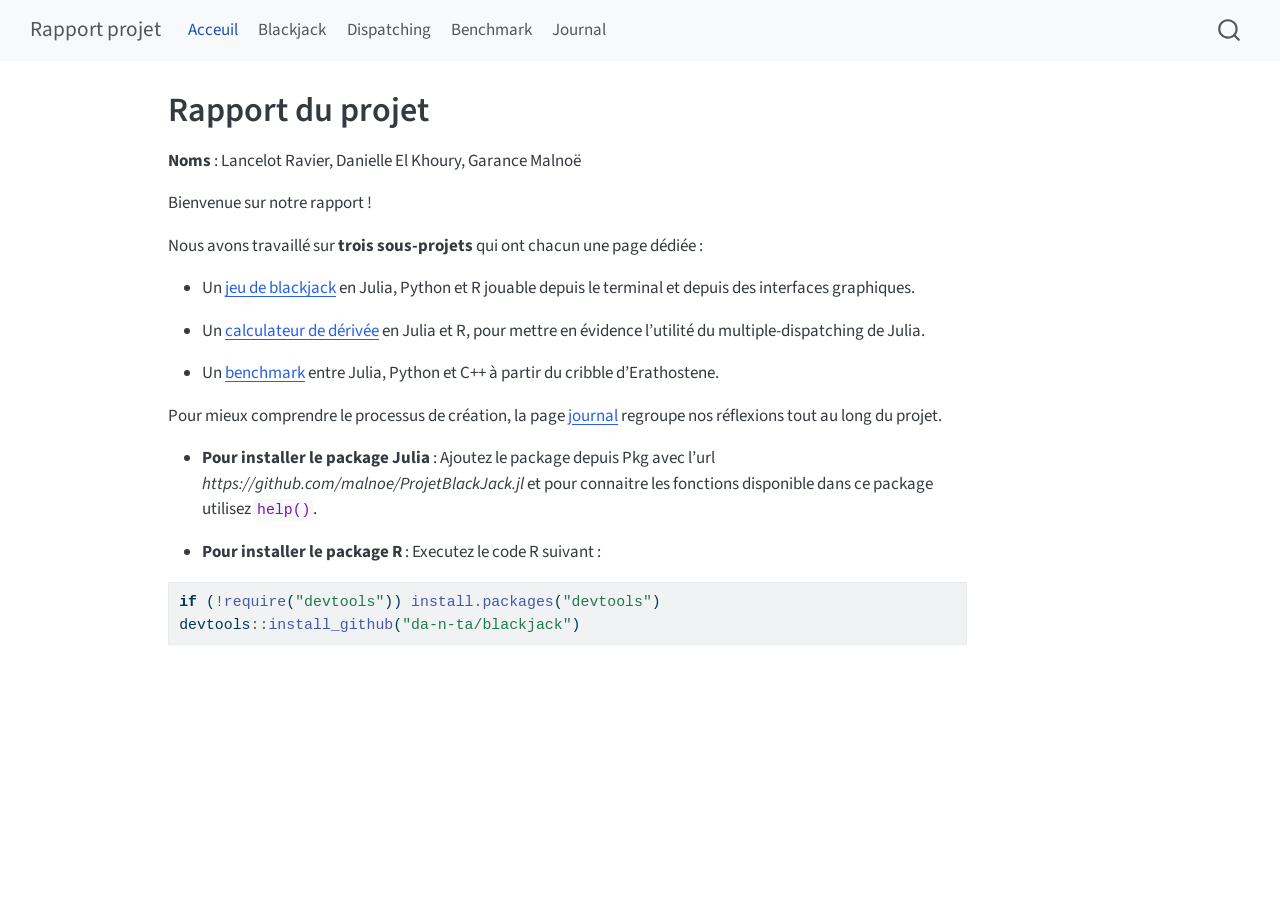
==== commit 7861bcb6: "Merge branch 'master' of https://github.com/lancelot-r/ProjetBlackJack.jl" ====
--- a/src/Rapport/docs/index.html
+++ b/src/Rapport/docs/index.html
@@ -188,7 +188,7 @@
 </ul>
 <p>Pour mieux comprendre le processus de création, la page <a href="./Journal.html">journal</a> regroupe nos réflexions tout au long du projet.</p>
 <ul>
-<li><p><strong>Pour installer le package Julia</strong> : Ajoutez le package depuis Pkg avec l’url <em>https://github.com/malnoe/ProjetBlackJack.jl</em>, appelez le avec <code>using ProjetBlackJack</code>. Pour connaitre les fonctions disponibles dans ce package utilisez <code>help()</code>.</p></li>
+<li><p><strong>Pour installer le package Julia</strong> : Ajoutez le package depuis Pkg avec l’url <em>https://github.com/malnoe/ProjetBlackJack.jl</em> et pour connaitre les fonctions disponible dans ce package utilisez <code>help()</code>.</p></li>
 <li><p><strong>Pour installer le package R</strong> : Executez le code R suivant :</p></li>
 </ul>
 <div class="sourceCode" id="cb1"><pre class="sourceCode r code-with-copy"><code class="sourceCode r"><span id="cb1-1"><a href="#cb1-1" aria-hidden="true" tabindex="-1"></a><span class="cf">if</span> (<span class="sc">!</span><span class="fu">require</span>(<span class="st">"devtools"</span>)) <span class="fu">install.packages</span>(<span class="st">"devtools"</span>)</span>
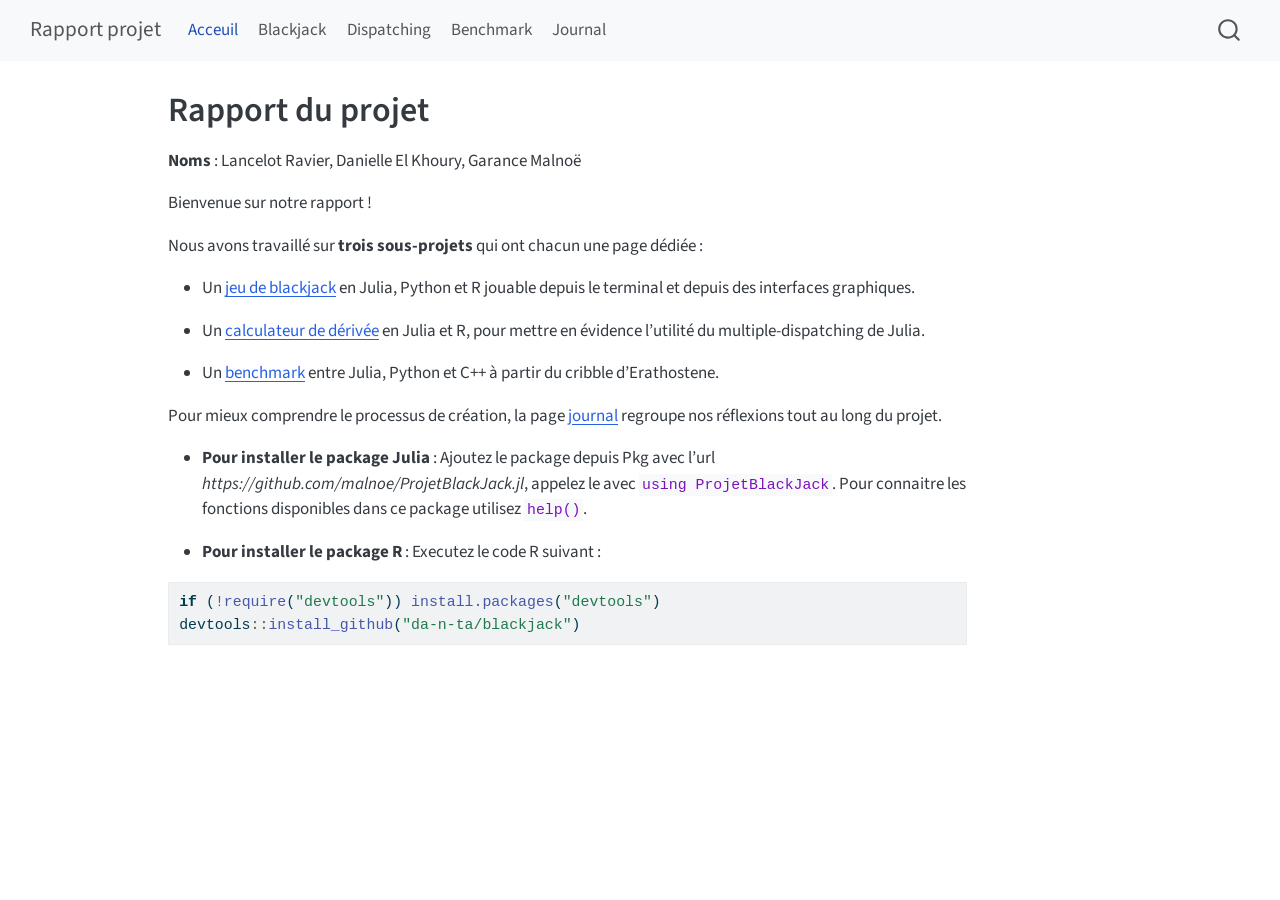
==== commit 50259474: "Merge branch 'malnoe:master' into master" ====
--- a/src/Rapport/docs/index.html
+++ b/src/Rapport/docs/index.html
@@ -188,7 +188,7 @@
 </ul>
 <p>Pour mieux comprendre le processus de création, la page <a href="./Journal.html">journal</a> regroupe nos réflexions tout au long du projet.</p>
 <ul>
-<li><p><strong>Pour installer le package Julia</strong> : Ajoutez le package depuis Pkg avec l’url <em>https://github.com/malnoe/ProjetBlackJack.jl</em> et pour connaitre les fonctions disponible dans ce package utilisez <code>help()</code>.</p></li>
+<li><p><strong>Pour installer le package Julia</strong> : Ajoutez le package depuis Pkg avec l’url <em>https://github.com/malnoe/ProjetBlackJack.jl</em>, appelez le avec <code>using ProjetBlackJack</code>. Pour connaitre les fonctions disponibles dans ce package utilisez <code>help()</code>.</p></li>
 <li><p><strong>Pour installer le package R</strong> : Executez le code R suivant :</p></li>
 </ul>
 <div class="sourceCode" id="cb1"><pre class="sourceCode r code-with-copy"><code class="sourceCode r"><span id="cb1-1"><a href="#cb1-1" aria-hidden="true" tabindex="-1"></a><span class="cf">if</span> (<span class="sc">!</span><span class="fu">require</span>(<span class="st">"devtools"</span>)) <span class="fu">install.packages</span>(<span class="st">"devtools"</span>)</span>
